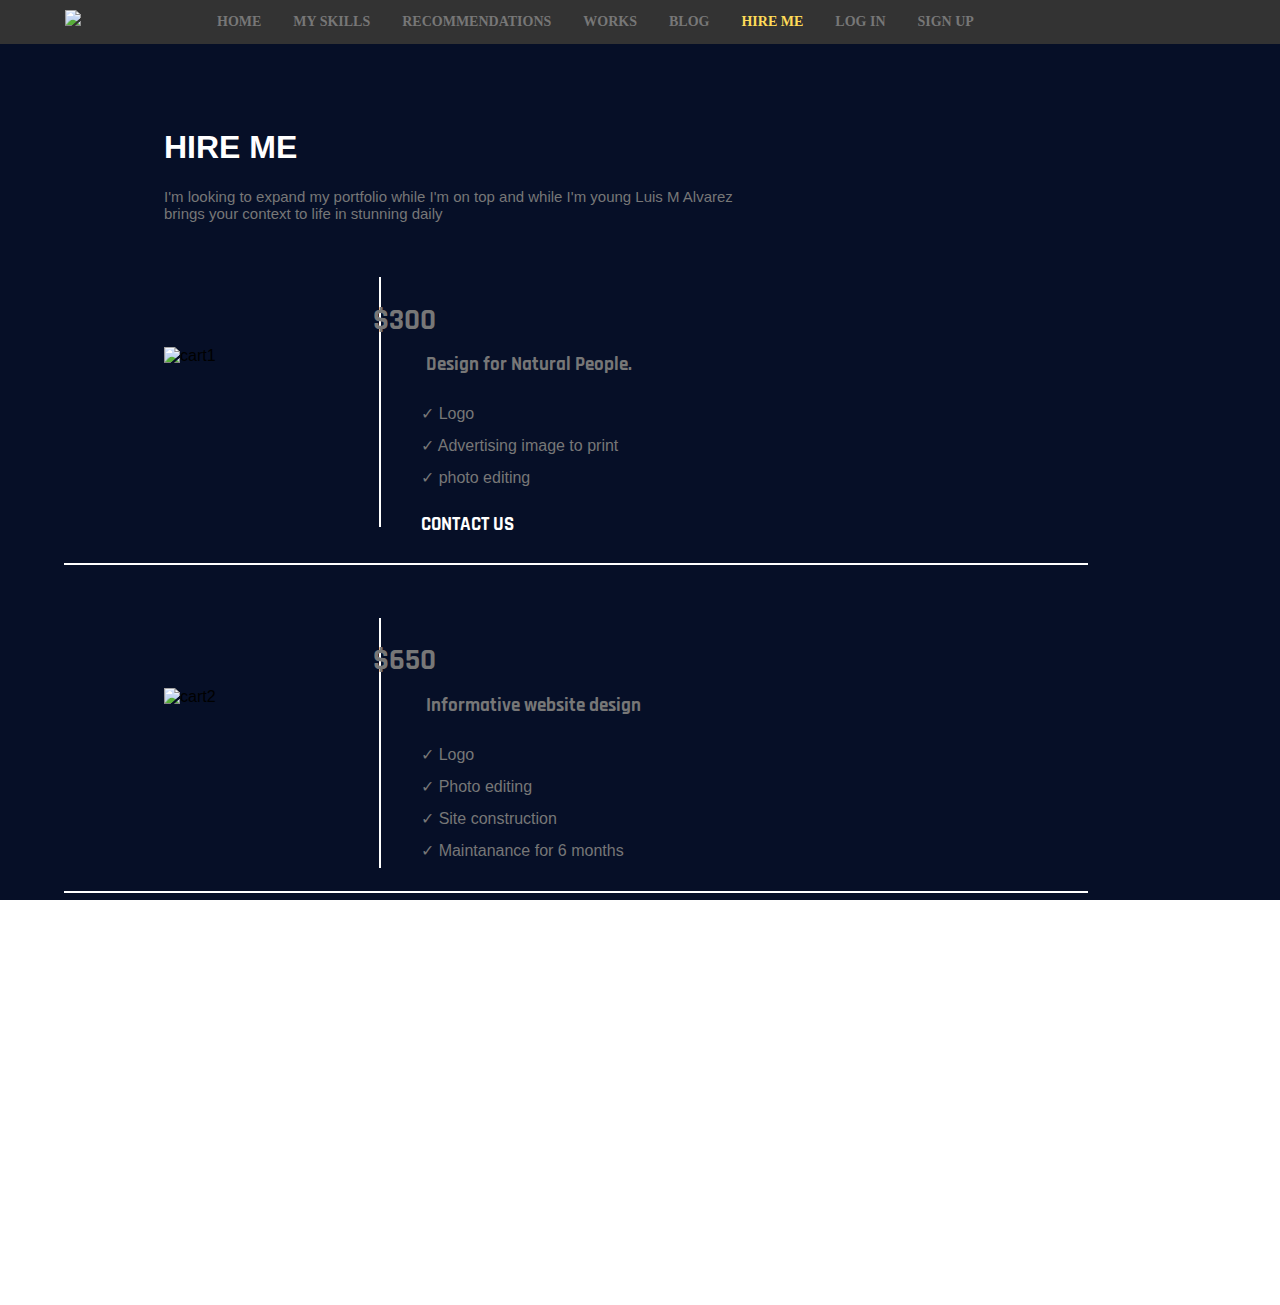
==== HireMe.html @ 77dffb1b "intial_changes" ====
<!DOCTYPE html>
<html lang="en">
    <head>
        <meta charset="UTF-8" />
        <link rel="stylesheet" type="text/css" href="portfolio.css">
        <meta name="viewport" content="width=device-width">
        <link rel="stylesheet" media="screen and (min-width: 900px)" type="text/css" href="portfolio.css">
        <title>HIRE ME</title>
        <style>
                @import url('https://fonts.googleapis.com/css?family=Rajdhani&display=swap');
        </style>
        <link rel="stylesheet" href="https://cdnjs.cloudflare.com/ajax/libs/font-awesome/4.7.0/css/font-awesome.min.css">
    </head>
            <header>
                <div class="topnav">
                   <div class="logo"> <img src="/imagesproject/proyecto2/logo2.png"> </div>
                    <a href="HomePage.html">HOME</a>
                    <a href="MySkills.html">MY SKILLS</a>
                    <a href="Recommendations.html">RECOMMENDATIONS</a>
                    <a href="works.html">WORKS</a>
                    <a href="Blog.html">BLOG</a>
                    <a class="active" href="HireMe.html">HIRE ME</a>
                    <a href="Login.html">LOG IN</a>
                    <a href="signup.html">SIGN UP</a>
                </div>
            </header>
    <body class = "mySkills">
        <div class="wrapper">
           <div class="hireme-heading"> <h1>HIRE ME</h1></div>
           <p class=hireme-p>I'm looking to expand my portfolio while I'm on top and while I'm young Luis M Alvarez <br> brings your context to 
            life in stunning daily</p>
            <div class="hireme-row">
                <div class="hireme-col">
                    <img src="imagesproject/proyecto2/car1.png" alt="cart1" width="300" height="250">

                </div>
                <div class=hireme-col-2>
                    <h4>$300</h4>
                    <h5>Design for Natural People.</h5>
                    <p class="hireme-col-2-p">&#10003 Logo <br> &#10003 Advertising image to print <br> &#10003 photo editing </p>
                    <h3>CONTACT US</h3>
                </div>
                <hr>
            </div>
            <div class ="hireme-row">
                <div class="hireme-col">
                    <img src="imagesproject/proyecto2/car2.png" alt="cart2" width="300" height="250">
                </div>
                <div class="hireme-col-2">
                    <h4>$650</h4>
                    <h5> Informative website design</h5>
                    <p class="hireme-col-2-p">&#10003 Logo <br> &#10003 Photo editing
                    <br> &#10003 Site construction <br> &#10003 Maintanance for 6 months</p>
                </div>
                <hr>
            </div>
            <div class="hireme-row">
                <div class="hireme-col">
                    <img src="imagesproject/proyecto2/car3.png" alt="cart3" width="300" height="250">
                </div>
                <div class="hireme-col-2">
                    <h4>$1450</h4>
                    <h5>3D character design</h5>
                    <p class="hireme-col-2-p">&#10003 Character section <br> &#10003 Digitilization and development <br> &#10003 Animaton</p>                  
            </div>


        </div>

    </body>
---- portfolio.css ----
* {
    box-sizing: border-box;
}
body, html { 
    margin: 0;
    background-color: #FFFFFF;
    height: 100%;
    color: #000000;
    font-family: Verdana, Arial, sans-serif; 
    background-size: cover;

    /* background-image: url("/imagesproject/proyecto2/16.jpg") center center no-repeat fixed; */
}
.bg-image {
    height:100%;
    background-position: center;
    background-repeat: no-repeat;
    background-size: cover;
}
.bg-image2 {
    height:60%;
    background-position: center;
    background-repeat: no-repeat;
    background-size: cover;
    background-color: #060F27;

}
.bg-image3 {
    height:70%;
    background-position: center;
    background-repeat: no-repeat;
    background-size: cover;
    background-color: #24435c;
}
.img1 {
    background-image: url("/imagesproject/proyecto2/16.jpg") ;
}

.mySkills {
    background: #060F27;
    max-width: 100%;
    overflow-x: hidden;
    overflow-y: scroll;
    background-repeat: no-repeat;
    background-position: center;
    background-size: cover;
    
}

.Welcome{
    max-width: 1300px;
    padding: 100px 300px;
    padding-bottom: 20px;
    font-family: Rajadhani;
    margin-right: 50%;
    margin-left: 10%;
}
.home-row::after {
    content: "";
    display: table;
    clear: both;
    column-count: 3;
    column-gap: 40px;
}
.home-col1,.home-col2,.home-col3, .home-col4 {
    float: left;
    width: 33%;
    margin:0;
}
.home-col1 {
    color: #FFFFFF;
    font-size: 200%;
    text-align: right;
    
}
.home-col2 {
    padding-top:30px;
    padding-left: 45px;
    width:15%;
}
.home-col3 {
    padding-top:30px;
     width:15%;
     padding-left: 50px;
}
.home-col4 {
    padding-top:30px;
    padding-left: 30px;
    width:15%;
}
.home-col1 h5 {
    color:#777777;
    text-align: right;
    font-size: 75%;
}
.contact-home, .cont-home-row2 {
    padding-top: 50px;
    text-align: center;
}
.contact-home hr{
    border: 1px solid #3fcaff;
    float: left;
    clear: both;
    width: 5%;
    padding-left: 100px;
    padding-top: 0px;
    padding-right: 50px;
    margin-left: 45%;
}
.contact-home h4 {
    font-weight: bold;
    font-size:60px;
    line-height:5px;
    margin-bottom: 2px;
}
.contact-home h6 {
    font-size:20px;
    color: #777777;


}
.cont-home-row2 h4{
    text-align: center;
    color: #777777;
    margin-bottom: 2px;

}
.cont-home-row2 h6{
    color: #777777;
}
.wrapper {
	position: relative;
	max-width: 80%;
    overflow-y:auto;
    overflow-x: hidden; 
    margin:5%;
    /* margin-right: 10%; */
}
h4 {
    font-family: rajdhani;
    color: #FFFFFF;
    font-size: 30px;
    text-align: center;
    padding-left: 200px;
    padding-right: 200px;
}

h2,h3,h4,h5,h6 {
    font-family: rajdhani;
    color: #FFFFFF;
}

.welcome h1 {
    font-family: rajdhani;
    color: #FFFFFF;
    font-weight: bold;
    font-size: 72px;
    padding-top: 50px;
}

html, body {
    font: Roboto;
    text-decoration: #777777;
    overflow-x: hidden;
    
}
.topnav a {
    float: left;
    color: #777777;
    text-align: center;
    padding: 14px 16px;
    text-decoration: none;
    font-size: 14px;
    font-family: Roboto;
    font-weight:bold;
}
.topnav {
    background-color: #333;
    overflow: hidden;
    
}
.bottomnav {
    overflow: hidden;
    background-color: #24435c;
    padding-left: 250px;
}
.bottomnav a{
    float: left;
    color: #777777;
    text-align: center;
    padding: 15px 20px;
    text-decoration: none;
    font-size: 14px;
    font-family: Roboto;
    font-weight:bold;
}
.bottomnav a:hover {
    color: #FFDB58;
}
.topnav a:hover {
    /* background-color: black; */
    color: #FFDB58;
}
.topnav a.active {
    color:#FFDB58;
}
.bottomnav a.active {
    color:#FFDB58;
}
.logo {
      float: left;
      padding-right: 120px;
      padding-left: 65px;
      padding-top: 10px;
}

button {
  background-color: black;
  color: cornflowerblue;
  font-size: 15px;
  height: 50px;
  width: 200px;
  font-family: rajdhani;
  font-weight: bold;
  border-color: black;
}
.column-01 h1{
    font-family: rajdhani;
    color: #FFFFFF;
    font-weight: bold;
     /* padding-left: 220px; */
    
    font-size: 50px;
    line-height: 45px;
   text-align: right;
}
.column-02 h4{
    font-family:sans-serif;
    top: 0px;
    padding-top: 90px;
    font-size: 150%;
    line-height: 10px;
    color: #777777;
}
.column-03 h4{
    color: #777777;
    line-height:10px;
    padding-top: 90px;
    font-size: 150%;
    font-family:sans-serif;
}
.row:after {
    content: "";
    display: table;
    clear: both;
    column-count: 3;
    column-gap: 40px;
}
.column-01,.column-02,.column-03 {
    float: left;
    width: 33%;
    margin:0;
}

.col-02-p, .col-03-p, .col-01-p {
    color: #777777;
    line-height: 20px;
    padding-left: 200px;

}
.col-01-p {
    text-align: right;
}
.col-01-img img{
    padding-left: 100px;
    
}
.row-2 h4{
    color: #FFFFFF;
    line-height: 30px;
   
    padding-left: 0px;
    margin:-60px;
    width: 1000px;
    padding-top:100px;

}
.row-2 img {
padding-left: 200px;
padding-top: 70px;
}
.device-2 {
    padding-left: 450px;
    margin: -250px;
}
.device-3 {
    padding-left: 450px;
    margin:10px;
}
.heading-2 h1{
    color: #FFFFFF;
    
    font-family: rajdhani;
    font-weight: bold;
    font-size: 60px;
    padding-top: 200px;
    line-height: 10px;
}
.heading-2-p {
    color: #777777;
   
    padding-top: 0px;
    font-size: 15px;
    padding-bottom: 50px;
}

.expreience-row:after{
    padding-left: 200px;
    padding-bottom: 30px;
    content: "";
    display: table;
    clear: both;
    column-count: 2;
    
}
.column1,.column2 {
    float: left;
    width: 30%;
   
    /* border-bottom: 2px solid #FFFFFF; */

    
}
/* .left {
    width: 25%;
}
.right {
    width: 75%;
} */
.column1 {
    color: #777777;
    line-height: 5px;
    /* border-right: 1px solid #FFFFFF; */
    padding-left: 0%;
    margin-right: 10%;
    
}
.column2 {
    color: #FFFFFF;
    border-left: 2px solid #FFFFFF;
    width: 50%;
    margin-left:-20%;
    margin-right: 10%;

}
.column1 h5 {
    padding-right: 50px;
}
.column1 h4 {
    padding-left: 170px; 
    font-size: 20px;
}
.column1 h2{
    font-size: 40px;
}
 .column1-p {
   padding-left: 55px;
} 
.column1-p1{
    padding-left: 150px;
}
.column2-p {
    color: #777777;
    line-height: 20px;
    padding-left: 20px;
    width: 150%;
    
}
.column2 h2{
    padding-left: 20px;
}
.expreience-row hr {
    border: 1px solid #FFFFFF;
    float: left;
    clear: both;
    width: 100%;
    padding-left: 900px;
    padding-top: 0px;
}
.column1-h2 {
    padding-left: 10%;
}
.column1-h4 h4 {
    padding-right: 150px;
    padding-left: 0px;
}
.column1-2-h4 h4{
    padding-left: 20px;
    line-height: 19px;
    width:100%;
    text-align: right;
}
.column1-r1-h4 h4{
    padding-left: 50px; 
    font-size: 20px;
    width: 100%;
}
.column1-r2-h4 h4 {
    padding-left:120px
}
.column1-r3-h4 h4 {
    padding-left: 80px;
    width:100%;
}
.work-heading1{
    color: #FFFFFF;
    font-size: 40px;
    padding-top: 0%;

}
.workheading-p {
    color: #777777;
}
.showall,.website,.apps,.design,.photography {
    background-size: 200% auto;
    padding: 0px 35px;
    color: #222222;
    background: linear-gradient(to right,#3fcaff 0%,#a4ffb0 51%,#3fcaff)
}
.workbutton:hover {
    color: #222222;
}
.imgrow {
    position: relative;
	display: flex;
	justify-content: space-between;
	margin-left: 0.5%;
	width: 100%;
	margin-top: 40px;
    font-size: 7px;
}
.imgrow::after {
    content: "";
    clear: both;
    display: table;
    float: left;
}
.img-col-1 h4{
    color: #777777;
    margin: -60%;
}
.img-col-2 h4{
    color: #777777;
    margin: -60%;
}

.img-col-1 {
    font-family:sans-serif;
	border: none;
	width: 70%;
	color: #6E6E6E;
}
.img-col-2 {
    font-family:sans-serif;
	border: none;
	width: 70%;
    color: #6E6E6E;
    padding-right: 30%;
    margin-left:-10%;
}
.img-col-3 {
    font-family:sans-serif;

    color: #777777;
    margin-left: -40%;
    display: inline;
}
.img-col-3-h4 {
    color: #777777;
  
    display: inline;
    flex-shrink: 0
}

.img-col-1-p {
    color: #777777;
    font-size: 20px;
    padding-top:300px;
    padding-left: 200px;
}
.box {
    width:70%;
    height:20px;
}
.blue {
    background:#314E64;
}
.hireme-heading {
    color: #FFFFFF;
    padding-left: 100px;
}
.hireme-p {
    color: #777777;
    padding-left: 100px;
    padding-top: 0px;
    font-size: 15px;
    padding-bottom: 40px;
}
.hireme-col img{
    float: left;
    padding-left: 90px;
    padding-top: 70px;
    
}

.hireme-row:after {
    content: "";
    display:table;
    clear: both;
    padding-bottom: 45px;
}
.hireme-col {
    width: 30%;
    border-right: 2px solid #FFFFFF;
  
    
}

.hireme-col, .hireme-col-2 {
    float: left;
    width: 30%;
    margin-left: 10px;
    }
    
.hireme-col-2 {
    color: #777777;
    
}
.hireme-col-2 h4 {
    color: #777777;
    padding-left: 0px;
    margin-left: -80px;
    line-height: 25%;
}
.hireme-col-2 h5 {
    padding-left: 35px;
    color: #777777;
    font-size: 120%;
    line-height: 10%;
}
.hireme-col-2-p {
    padding-left: 30px;
    line-height: 200%;
}
.hireme-col-2 h3 {
    color: #FFFFFF;
    padding-left:30px;
}
.hireme-row hr{
    border: 1px solid #FFFFFF;
    float: left;
    clear: both;
    width: 100%;
    padding-left: 500px;
    padding-top: 0px;
    padding-right: 100px;
    
}
.footer {
    position: fixed;
    left: 0;
    bottom: 0;
    width: 100%;
    padding-top:60px;
    background-color: #24435c;
}
.footer hr{
    background-color: #24435c;
}
.cont-home-row2 hr{
    border: 0.5px solid #777777;
    margin-top: 150px;
   
}
---- portfolio.css ----
* {
    box-sizing: border-box;
}
body, html { 
    margin: 0;
    background-color: #FFFFFF;
    height: 100%;
    color: #000000;
    font-family: Verdana, Arial, sans-serif; 
    background-size: cover;

    /* background-image: url("/imagesproject/proyecto2/16.jpg") center center no-repeat fixed; */
}
.bg-image {
    height:100%;
    background-position: center;
    background-repeat: no-repeat;
    background-size: cover;
}
.bg-image2 {
    height:60%;
    background-position: center;
    background-repeat: no-repeat;
    background-size: cover;
    background-color: #060F27;

}
.bg-image3 {
    height:70%;
    background-position: center;
    background-repeat: no-repeat;
    background-size: cover;
    background-color: #24435c;
}
.img1 {
    background-image: url("/imagesproject/proyecto2/16.jpg") ;
}

.mySkills {
    background: #060F27;
    max-width: 100%;
    overflow-x: hidden;
    overflow-y: scroll;
    background-repeat: no-repeat;
    background-position: center;
    background-size: cover;
    
}

.Welcome{
    max-width: 1300px;
    padding: 100px 300px;
    padding-bottom: 20px;
    font-family: Rajadhani;
    margin-right: 50%;
    margin-left: 10%;
}
.home-row::after {
    content: "";
    display: table;
    clear: both;
    column-count: 3;
    column-gap: 40px;
}
.home-col1,.home-col2,.home-col3, .home-col4 {
    float: left;
    width: 33%;
    margin:0;
}
.home-col1 {
    color: #FFFFFF;
    font-size: 200%;
    text-align: right;
    
}
.home-col2 {
    padding-top:30px;
    padding-left: 45px;
    width:15%;
}
.home-col3 {
    padding-top:30px;
     width:15%;
     padding-left: 50px;
}
.home-col4 {
    padding-top:30px;
    padding-left: 30px;
    width:15%;
}
.home-col1 h5 {
    color:#777777;
    text-align: right;
    font-size: 75%;
}
.contact-home, .cont-home-row2 {
    padding-top: 50px;
    text-align: center;
}
.contact-home hr{
    border: 1px solid #3fcaff;
    float: left;
    clear: both;
    width: 5%;
    padding-left: 100px;
    padding-top: 0px;
    padding-right: 50px;
    margin-left: 45%;
}
.contact-home h4 {
    font-weight: bold;
    font-size:60px;
    line-height:5px;
    margin-bottom: 2px;
}
.contact-home h6 {
    font-size:20px;
    color: #777777;


}
.cont-home-row2 h4{
    text-align: center;
    color: #777777;
    margin-bottom: 2px;

}
.cont-home-row2 h6{
    color: #777777;
}
.wrapper {
	position: relative;
	max-width: 80%;
    overflow-y:auto;
    overflow-x: hidden; 
    margin:5%;
    /* margin-right: 10%; */
}
h4 {
    font-family: rajdhani;
    color: #FFFFFF;
    font-size: 30px;
    text-align: center;
    padding-left: 200px;
    padding-right: 200px;
}

h2,h3,h4,h5,h6 {
    font-family: rajdhani;
    color: #FFFFFF;
}

.welcome h1 {
    font-family: rajdhani;
    color: #FFFFFF;
    font-weight: bold;
    font-size: 72px;
    padding-top: 50px;
}

html, body {
    font: Roboto;
    text-decoration: #777777;
    overflow-x: hidden;
    
}
.topnav a {
    float: left;
    color: #777777;
    text-align: center;
    padding: 14px 16px;
    text-decoration: none;
    font-size: 14px;
    font-family: Roboto;
    font-weight:bold;
}
.topnav {
    background-color: #333;
    overflow: hidden;
    
}
.bottomnav {
    overflow: hidden;
    background-color: #24435c;
    padding-left: 250px;
}
.bottomnav a{
    float: left;
    color: #777777;
    text-align: center;
    padding: 15px 20px;
    text-decoration: none;
    font-size: 14px;
    font-family: Roboto;
    font-weight:bold;
}
.bottomnav a:hover {
    color: #FFDB58;
}
.topnav a:hover {
    /* background-color: black; */
    color: #FFDB58;
}
.topnav a.active {
    color:#FFDB58;
}
.bottomnav a.active {
    color:#FFDB58;
}
.logo {
      float: left;
      padding-right: 120px;
      padding-left: 65px;
      padding-top: 10px;
}

button {
  background-color: black;
  color: cornflowerblue;
  font-size: 15px;
  height: 50px;
  width: 200px;
  font-family: rajdhani;
  font-weight: bold;
  border-color: black;
}
.column-01 h1{
    font-family: rajdhani;
    color: #FFFFFF;
    font-weight: bold;
     /* padding-left: 220px; */
    
    font-size: 50px;
    line-height: 45px;
   text-align: right;
}
.column-02 h4{
    font-family:sans-serif;
    top: 0px;
    padding-top: 90px;
    font-size: 150%;
    line-height: 10px;
    color: #777777;
}
.column-03 h4{
    color: #777777;
    line-height:10px;
    padding-top: 90px;
    font-size: 150%;
    font-family:sans-serif;
}
.row:after {
    content: "";
    display: table;
    clear: both;
    column-count: 3;
    column-gap: 40px;
}
.column-01,.column-02,.column-03 {
    float: left;
    width: 33%;
    margin:0;
}

.col-02-p, .col-03-p, .col-01-p {
    color: #777777;
    line-height: 20px;
    padding-left: 200px;

}
.col-01-p {
    text-align: right;
}
.col-01-img img{
    padding-left: 100px;
    
}
.row-2 h4{
    color: #FFFFFF;
    line-height: 30px;
   
    padding-left: 0px;
    margin:-60px;
    width: 1000px;
    padding-top:100px;

}
.row-2 img {
padding-left: 200px;
padding-top: 70px;
}
.device-2 {
    padding-left: 450px;
    margin: -250px;
}
.device-3 {
    padding-left: 450px;
    margin:10px;
}
.heading-2 h1{
    color: #FFFFFF;
    
    font-family: rajdhani;
    font-weight: bold;
    font-size: 60px;
    padding-top: 200px;
    line-height: 10px;
}
.heading-2-p {
    color: #777777;
   
    padding-top: 0px;
    font-size: 15px;
    padding-bottom: 50px;
}

.expreience-row:after{
    padding-left: 200px;
    padding-bottom: 30px;
    content: "";
    display: table;
    clear: both;
    column-count: 2;
    
}
.column1,.column2 {
    float: left;
    width: 30%;
   
    /* border-bottom: 2px solid #FFFFFF; */

    
}
/* .left {
    width: 25%;
}
.right {
    width: 75%;
} */
.column1 {
    color: #777777;
    line-height: 5px;
    /* border-right: 1px solid #FFFFFF; */
    padding-left: 0%;
    margin-right: 10%;
    
}
.column2 {
    color: #FFFFFF;
    border-left: 2px solid #FFFFFF;
    width: 50%;
    margin-left:-20%;
    margin-right: 10%;

}
.column1 h5 {
    padding-right: 50px;
}
.column1 h4 {
    padding-left: 170px; 
    font-size: 20px;
}
.column1 h2{
    font-size: 40px;
}
 .column1-p {
   padding-left: 55px;
} 
.column1-p1{
    padding-left: 150px;
}
.column2-p {
    color: #777777;
    line-height: 20px;
    padding-left: 20px;
    width: 150%;
    
}
.column2 h2{
    padding-left: 20px;
}
.expreience-row hr {
    border: 1px solid #FFFFFF;
    float: left;
    clear: both;
    width: 100%;
    padding-left: 900px;
    padding-top: 0px;
}
.column1-h2 {
    padding-left: 10%;
}
.column1-h4 h4 {
    padding-right: 150px;
    padding-left: 0px;
}
.column1-2-h4 h4{
    padding-left: 20px;
    line-height: 19px;
    width:100%;
    text-align: right;
}
.column1-r1-h4 h4{
    padding-left: 50px; 
    font-size: 20px;
    width: 100%;
}
.column1-r2-h4 h4 {
    padding-left:120px
}
.column1-r3-h4 h4 {
    padding-left: 80px;
    width:100%;
}
.work-heading1{
    color: #FFFFFF;
    font-size: 40px;
    padding-top: 0%;

}
.workheading-p {
    color: #777777;
}
.showall,.website,.apps,.design,.photography {
    background-size: 200% auto;
    padding: 0px 35px;
    color: #222222;
    background: linear-gradient(to right,#3fcaff 0%,#a4ffb0 51%,#3fcaff)
}
.workbutton:hover {
    color: #222222;
}
.imgrow {
    position: relative;
	display: flex;
	justify-content: space-between;
	margin-left: 0.5%;
	width: 100%;
	margin-top: 40px;
    font-size: 7px;
}
.imgrow::after {
    content: "";
    clear: both;
    display: table;
    float: left;
}
.img-col-1 h4{
    color: #777777;
    margin: -60%;
}
.img-col-2 h4{
    color: #777777;
    margin: -60%;
}

.img-col-1 {
    font-family:sans-serif;
	border: none;
	width: 70%;
	color: #6E6E6E;
}
.img-col-2 {
    font-family:sans-serif;
	border: none;
	width: 70%;
    color: #6E6E6E;
    padding-right: 30%;
    margin-left:-10%;
}
.img-col-3 {
    font-family:sans-serif;

    color: #777777;
    margin-left: -40%;
    display: inline;
}
.img-col-3-h4 {
    color: #777777;
  
    display: inline;
    flex-shrink: 0
}

.img-col-1-p {
    color: #777777;
    font-size: 20px;
    padding-top:300px;
    padding-left: 200px;
}
.box {
    width:70%;
    height:20px;
}
.blue {
    background:#314E64;
}
.hireme-heading {
    color: #FFFFFF;
    padding-left: 100px;
}
.hireme-p {
    color: #777777;
    padding-left: 100px;
    padding-top: 0px;
    font-size: 15px;
    padding-bottom: 40px;
}
.hireme-col img{
    float: left;
    padding-left: 90px;
    padding-top: 70px;
    
}

.hireme-row:after {
    content: "";
    display:table;
    clear: both;
    padding-bottom: 45px;
}
.hireme-col {
    width: 30%;
    border-right: 2px solid #FFFFFF;
  
    
}

.hireme-col, .hireme-col-2 {
    float: left;
    width: 30%;
    margin-left: 10px;
    }
    
.hireme-col-2 {
    color: #777777;
    
}
.hireme-col-2 h4 {
    color: #777777;
    padding-left: 0px;
    margin-left: -80px;
    line-height: 25%;
}
.hireme-col-2 h5 {
    padding-left: 35px;
    color: #777777;
    font-size: 120%;
    line-height: 10%;
}
.hireme-col-2-p {
    padding-left: 30px;
    line-height: 200%;
}
.hireme-col-2 h3 {
    color: #FFFFFF;
    padding-left:30px;
}
.hireme-row hr{
    border: 1px solid #FFFFFF;
    float: left;
    clear: both;
    width: 100%;
    padding-left: 500px;
    padding-top: 0px;
    padding-right: 100px;
    
}
.footer {
    position: fixed;
    left: 0;
    bottom: 0;
    width: 100%;
    padding-top:60px;
    background-color: #24435c;
}
.footer hr{
    background-color: #24435c;
}
.cont-home-row2 hr{
    border: 0.5px solid #777777;
    margin-top: 150px;
   
}
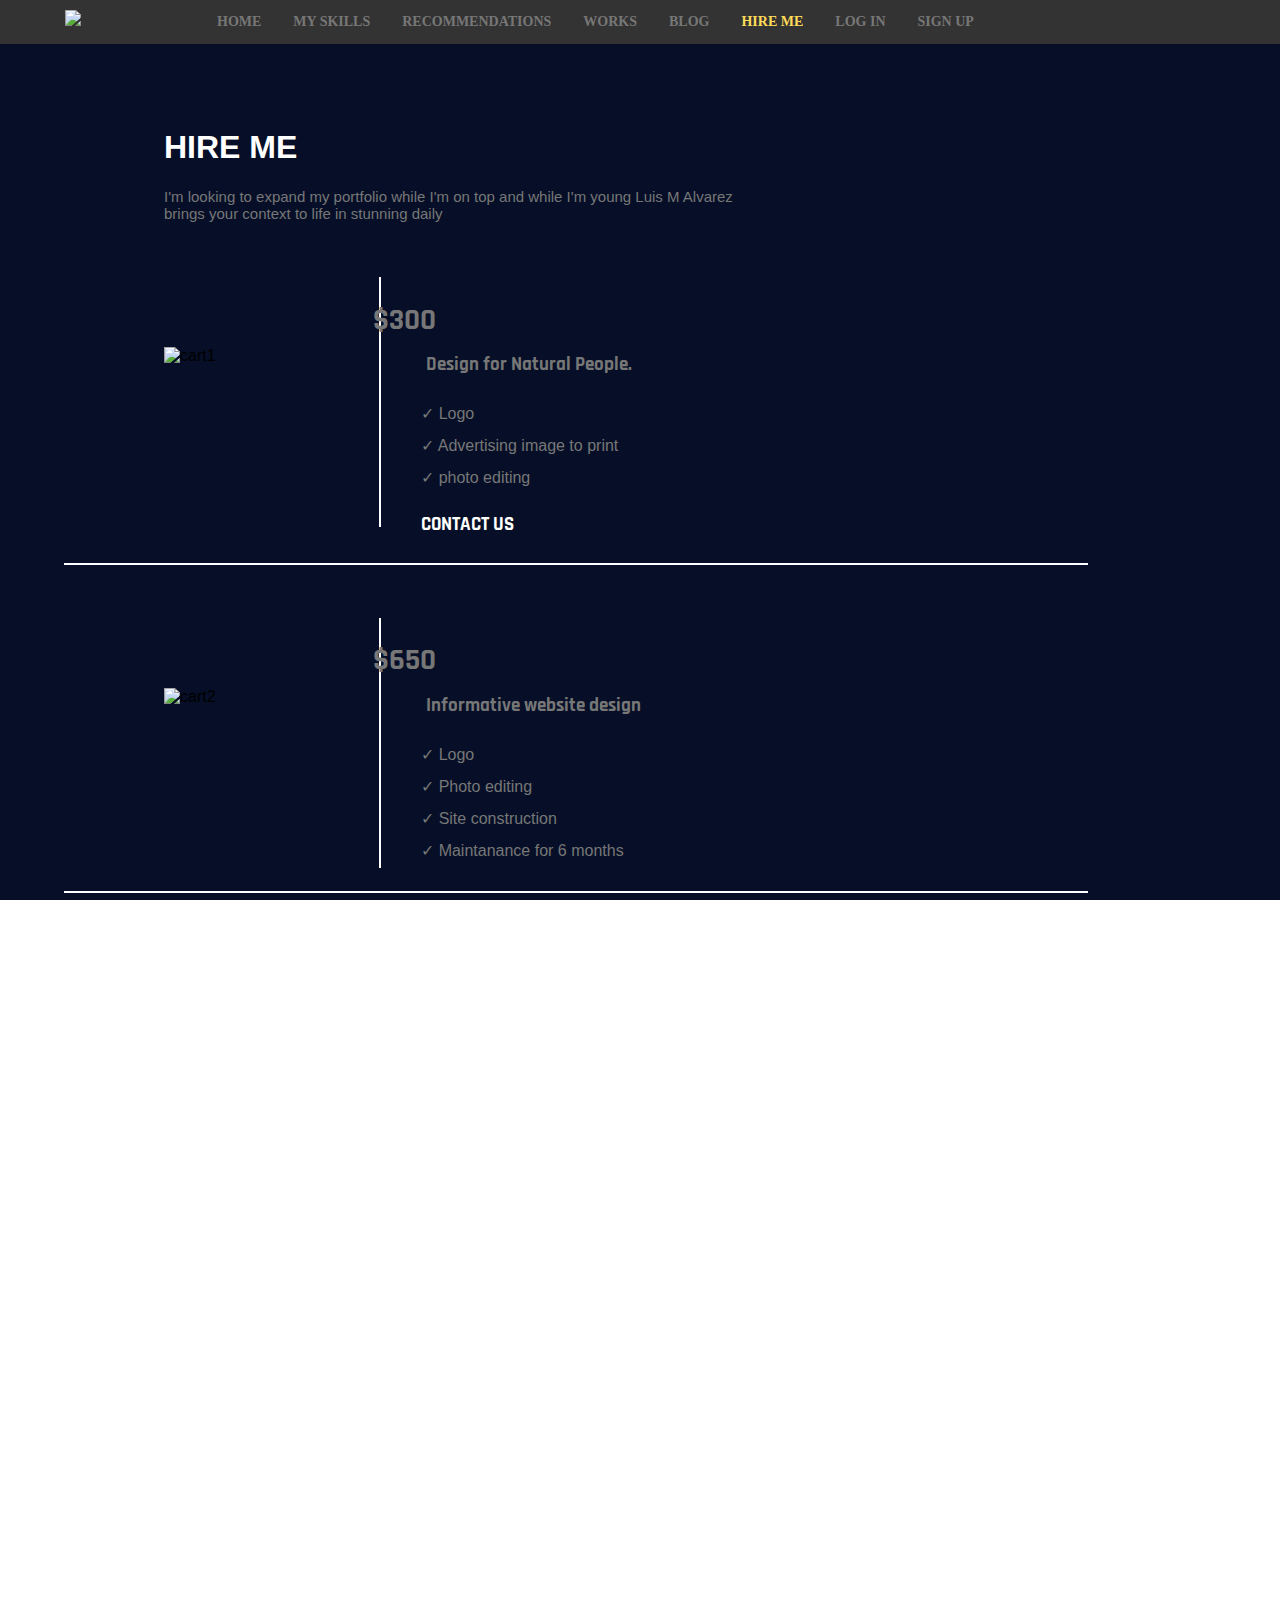
==== commit b0d43653: "commit" ====
--- a/HireMe.html
+++ b/HireMe.html
@@ -5,6 +5,7 @@
         <link rel="stylesheet" type="text/css" href="portfolio.css">
         <meta name="viewport" content="width=device-width">
         <link rel="stylesheet" media="screen and (min-width: 900px)" type="text/css" href="portfolio.css">
+        <link rel="stylesheet" media='screen and (max-width: 600px)' href="css/phone.css"/>
         <title>HIRE ME</title>
         <style>
                 @import url('https://fonts.googleapis.com/css?family=Rajdhani&display=swap');
@@ -63,8 +64,63 @@
                     <h5>3D character design</h5>
                     <p class="hireme-col-2-p">&#10003 Character section <br> &#10003 Digitilization and development <br> &#10003 Animaton</p>                  
             </div>
+        </div>
+        <div class="heading-2">
+            <h1>SKIILS & EXPERTISE</h1>
+            <p class="heading-2-p">I'm looking to expand my portfolio while I'm on top and while I'm young Luis M Alvarez <br> brings your context to 
+                life in stunning daily</p>
+        </div>
+        <div class="row-skill">
+            <div class="col-skill-1">
+                <h3>SOFTWARE</h3>
+                <p>HTML <br> <meter min="0" max="100" value="80"></meter></p>
+                <p>CSS <br> <meter min="0" max="100" value="73"></meter></p>
+                <p>Bootstrap <br> <meter min="0" max="100" value="79"></meter></p>
+                <p>Blender <br> <meter min="0" max="100" value="57"></meter></p>
+                <p>Photoshop <br> <meter min="0" max="100" value="63"></meter></p>
 
+            </div>
+            <div class="col-skill-2">
+                <H3>RECOGNITION</H3>
+                <h4>INTERNATIONAL DESIGN AWARDS 2014</h4>
+                <p>15 March 2014/New York State University <br>Place 3
+                </p>
+                <h4>LOGO DESIGN CONTEST CICAGO 2013</h4>
+                <p>12 October 2013/ Chicago House of Art <br>Place 2</p>
+                <h4>WEB DESIGN CONTEST NEW York 2013</h4>
+                <p>12 October 2013/ New York Technology <br> Place 2</p>
+            </div>
+        </div>
+        <div class="row-skill">
+            <div class="col-skill-1">
+                <h3>LANGUAGE SKILLS</h3>
+                <p>Spanish <br> <meter min="0" max="100" value="40"></meter></p>
+                <p>English <br> <meter min="0" max="100" value="80"></meter></p>
+                <p>Italian Basic <br> <meter min="0" max="100" value="60"></meter></p>
+                <h3>HOBBIES & INTERESTS</h3>
+                <ul>
+               <li>Sports</li>
+               <li>Photography</li>
+               <li>Marketing</li>
+               <li>Movies</li>
+               <li>Travel</li>
+               </ul>
 
+            </div>
+            <div class="col-skill-2">
+                <h3>KNOWLEDGE</h3>
+                <p>&#10003 Google Analytics</p>
+                <p>&#10003 3D Modeling</p>
+                <p>&#10003 Web Usability</p>
+                <p>&#10003 Grid Layout</p>
+                <p>&#10003 Photo manipulation</p>
+
+            </div>
         </div>
-
+     
+    </div>
+    <footer>
+            <p class="footer-p">Copyright &copy; 2019 All rights reserved!
+            </p>
+    </footer>
     </body>